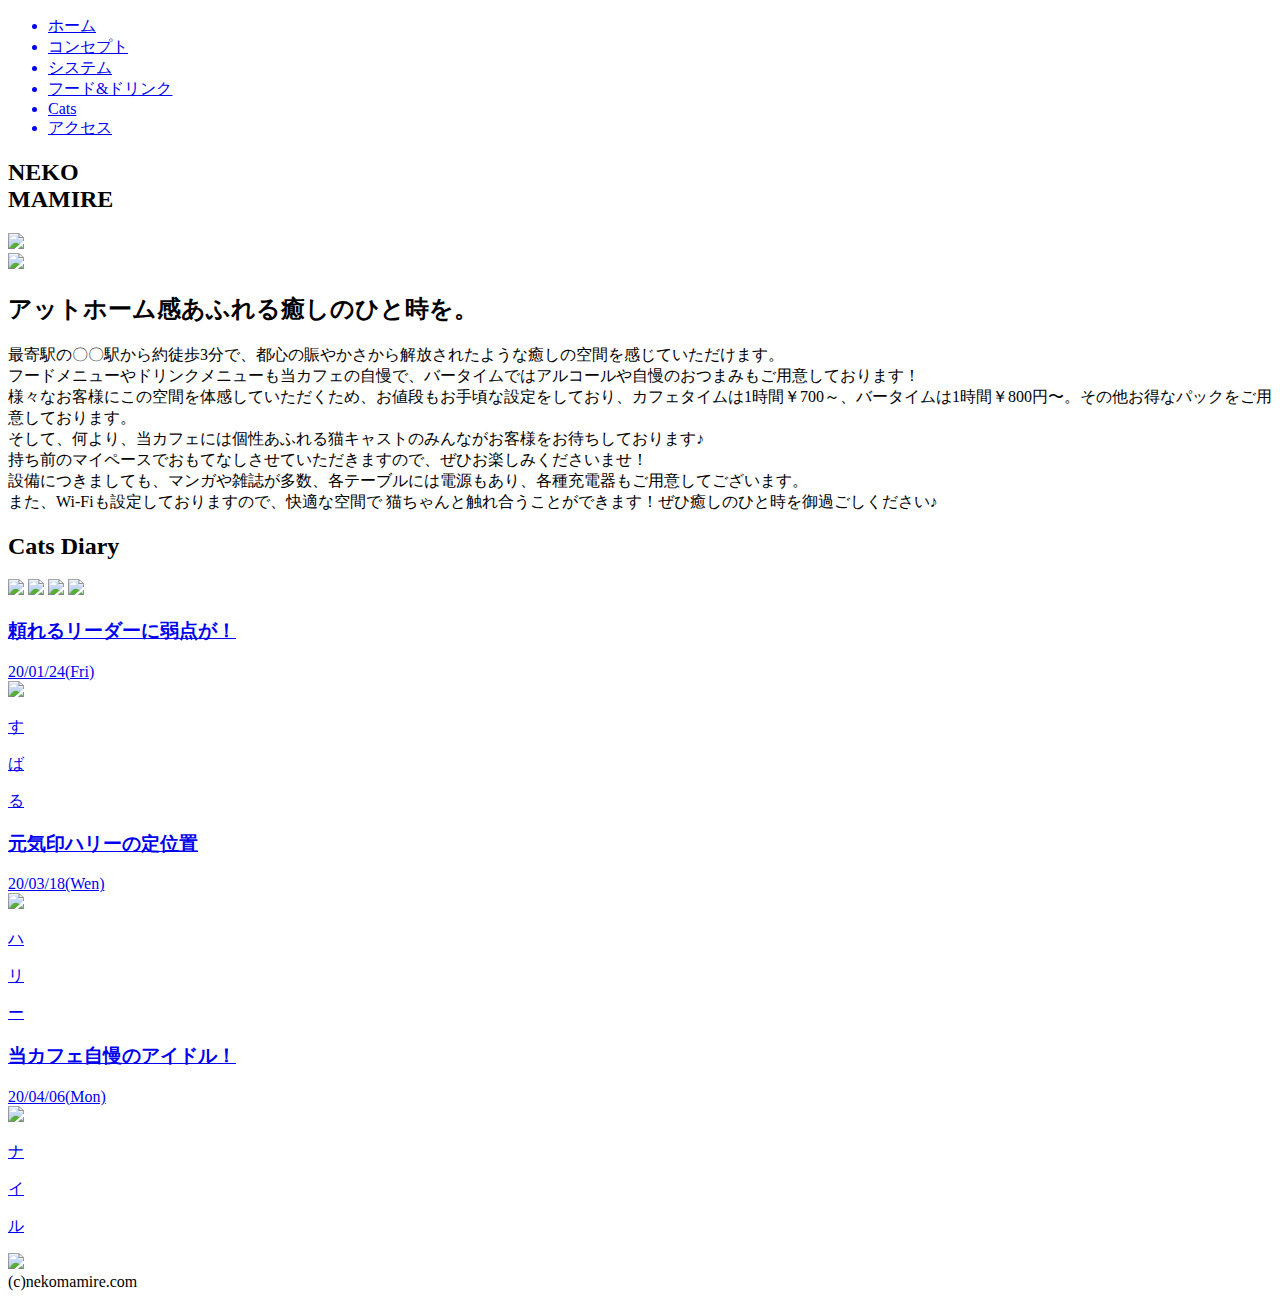
==== index.html @ c44b12db "Create index.html" ====
<!DOCTYPE html>
<html lang="ja">
<head>
  <meta charset="utf-8">
  <link rel="stylesheet" href="styles.css">
  <title>NEKO MAMIRE</title>
  
  <script src="https://ajax.googleapis.com/ajax/libs/jquery/1.12.4/jquery.min.js"></script>
  <script type="text/javascript" src="main.js"></script> 
  
</head>
<body>
  <header>
    <aside class="side_menu">
      <nav class="side_menu_nav">
        <ul>
          <a href="index.html"><li>ホーム</li></a>
          <a href="concept.html"><li>コンセプト</li></a>
          <a href="system.html"><li>システム</li></a>
          <a href="food&drink.html"><li>フード&ドリンク</li></a>
          <a href="cats.html"><li>Cats</li></a>
          <a href="access.html"><li>アクセス</li></a>
        </ul>
      </nav>
    </aside>
  </header>
  
  <main>
    <div class="toppage_img">
      <h2 class="fade-in">NEKO<br>
        MAMIRE</h2>
        <img class="fade-in" src="top_img.jpg">
      </div>
      
      <section>
        <div class="top_concept">
          <img src="top_background.jpeg">
          <div class="top_concept_comment">
            <h2><span class="under">アットホーム感あふれる癒しのひと時を。</span></h2>
            <p>最寄駅の〇〇駅から約徒歩3分で、都心の賑やかさから解放されたような癒しの空間を感じていただけます。<br>フードメニューやドリンクメニューも当カフェの自慢で、<span class="under_t_con">バータイムではアルコールや自慢のおつまみ</span>もご用意しております！<br>様々なお客様にこの空間を体感していただくため、お値段もお手頃な設定をしており、<span class="under_t_con">カフェタイムは1時間￥700～</span>、<span class="under_t_con">バータイムは1時間￥800円〜</span>。その他お得なパックをご用意しております。<br>そして、何より、当カフェには<span class="under_t_con">個性あふれる猫キャスト</span>のみんながお客様をお待ちしております♪<br>持ち前のマイペースでおもてなしさせていただきますので、ぜひお楽しみくださいませ！<br>設備につきましても、<span class="under_t_con">マンガや雑誌</span>が多数、各テーブルには<span class="under_t_con">電源</span>もあり、<span class="under_t_con">各種充電器</span>もご用意してございます。<br>また、<span class="under_t_con">Wi-Fi</span>も設定しておりますので、快適な空間で
            猫ちゃんと触れ合うことができます！ぜひ癒しのひと時を御過ごしください♪</p>
          </div>
        </div>
      </section>
      
      <section>
        <div class="top_news">
          <h2><span class="under">Cats Diary</span></h2>
          <img class="diary_img2" src="top_news_2.png">
          <img class="diary_img3" src="top_news_3.png">
          <img class="diary_ashiato1" src="top_news_asiato.png">
          <img class="diary_ashiato2" src="top_news_asiato.png">

          <a href="headline1.html" target="_blank" class="top_news1">
            <div class="headline">
              <h3>頼れるリーダーに弱点が！</h3>
              <time>20/01/24(Fri)</time>
            </div>
            <img src="top_news_subaru.jpg">
            <div class="name">
              <p>す</p><p>ば</p><p>る</p> 
            </div>
          </a>

          <a href="headline2.html" target=”_blank” class="top_news2">
            <div class="headline">
              <h3>元気印ハリーの定位置</h3>
              <time>20/03/18(Wen)</time>
            </div>
            <img src="top_news_harry.jpeg">
            <div class="name">
              <p>ハ</p><p>リ</p><p>ー</p> 
            </div>
          </a>
          
          <a href="headline3.html" target=”_blank” class="top_news3">
            <div class="headline">
              <h3>当カフェ自慢のアイドル！</h3>
              <time>20/04/06(Mon)</time>
            </div>
            <img src="top_news_nairu.jpeg">
              <div class="name">
                <p>ナ</p><p>イ</p><p>ル</p> 
              </div>
          </a>
        </div>
      </section>
    </main>

      <footer class="top_footer">
        <div class="img">
          <img src="top_footer.jpg">
          <div class="copyright">
            (c)nekomamire.com
          </div>
        </div>
      </footer>

</body>
</html>
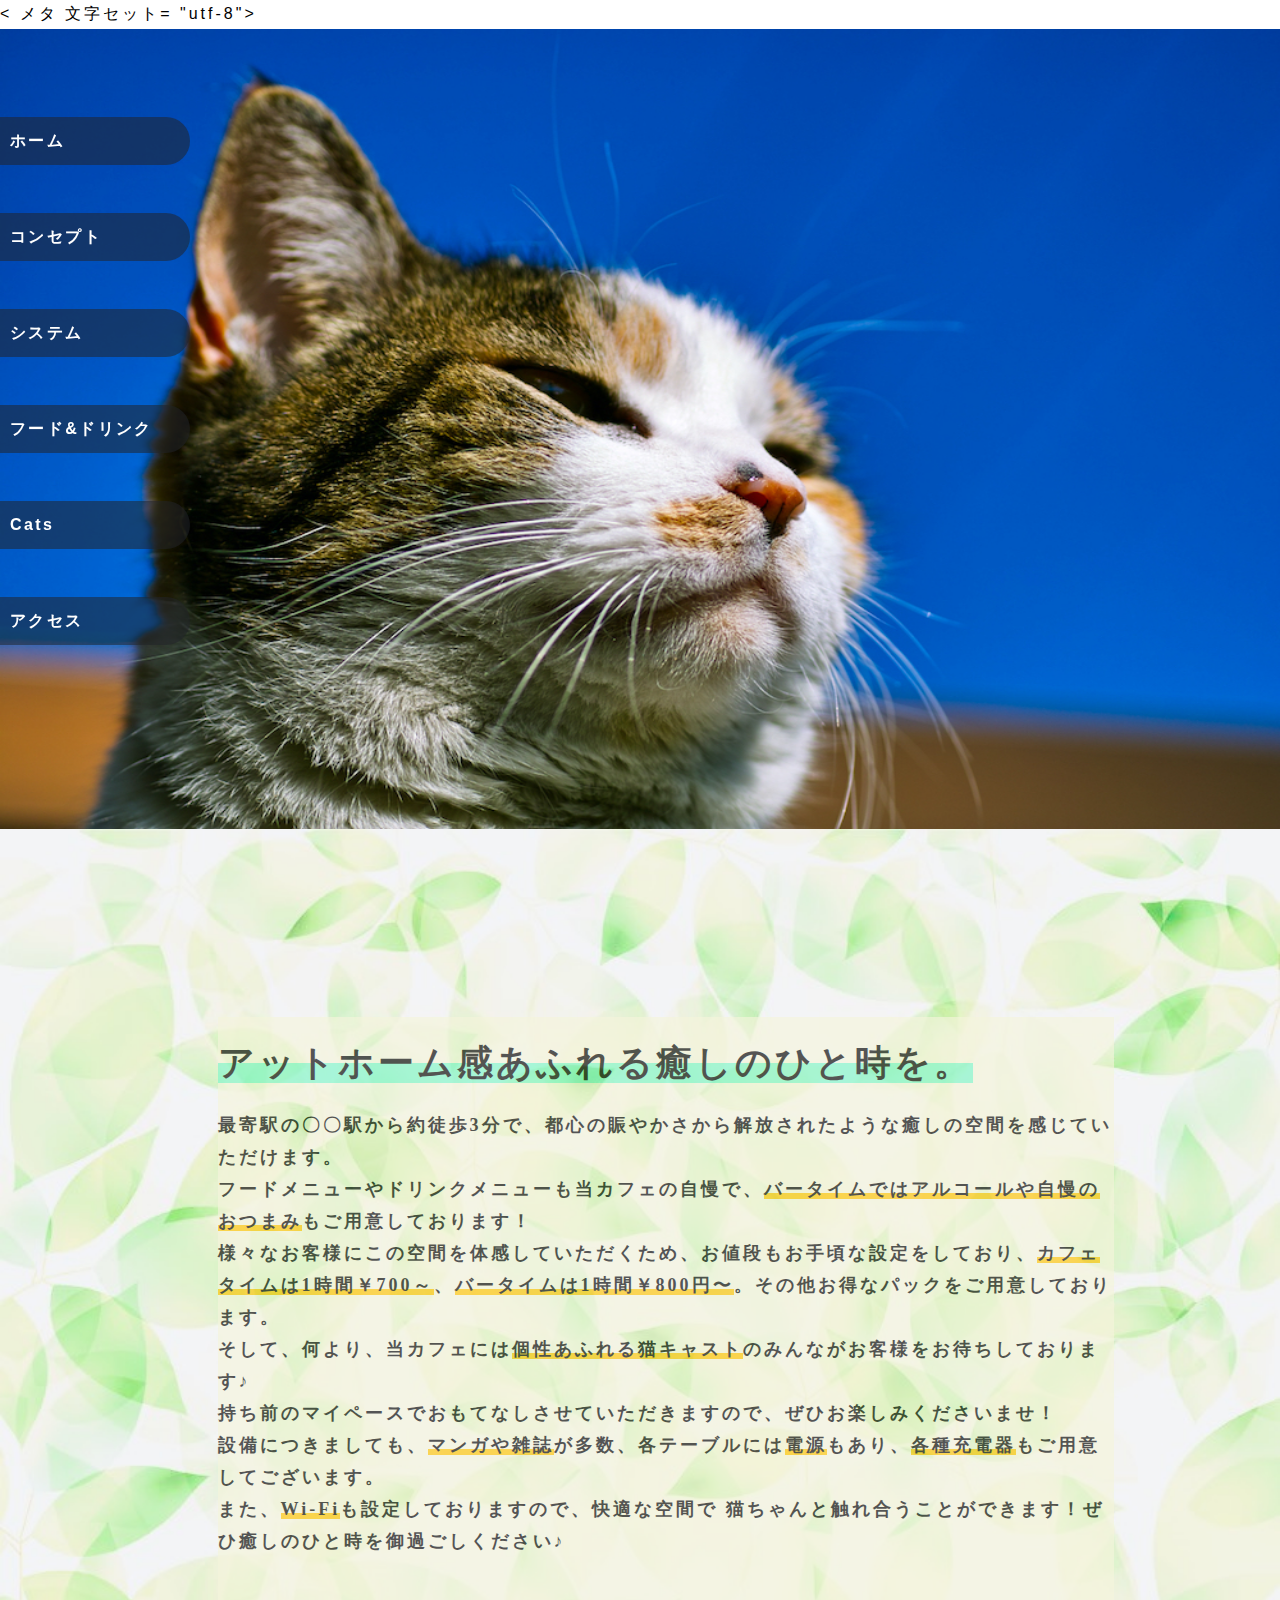
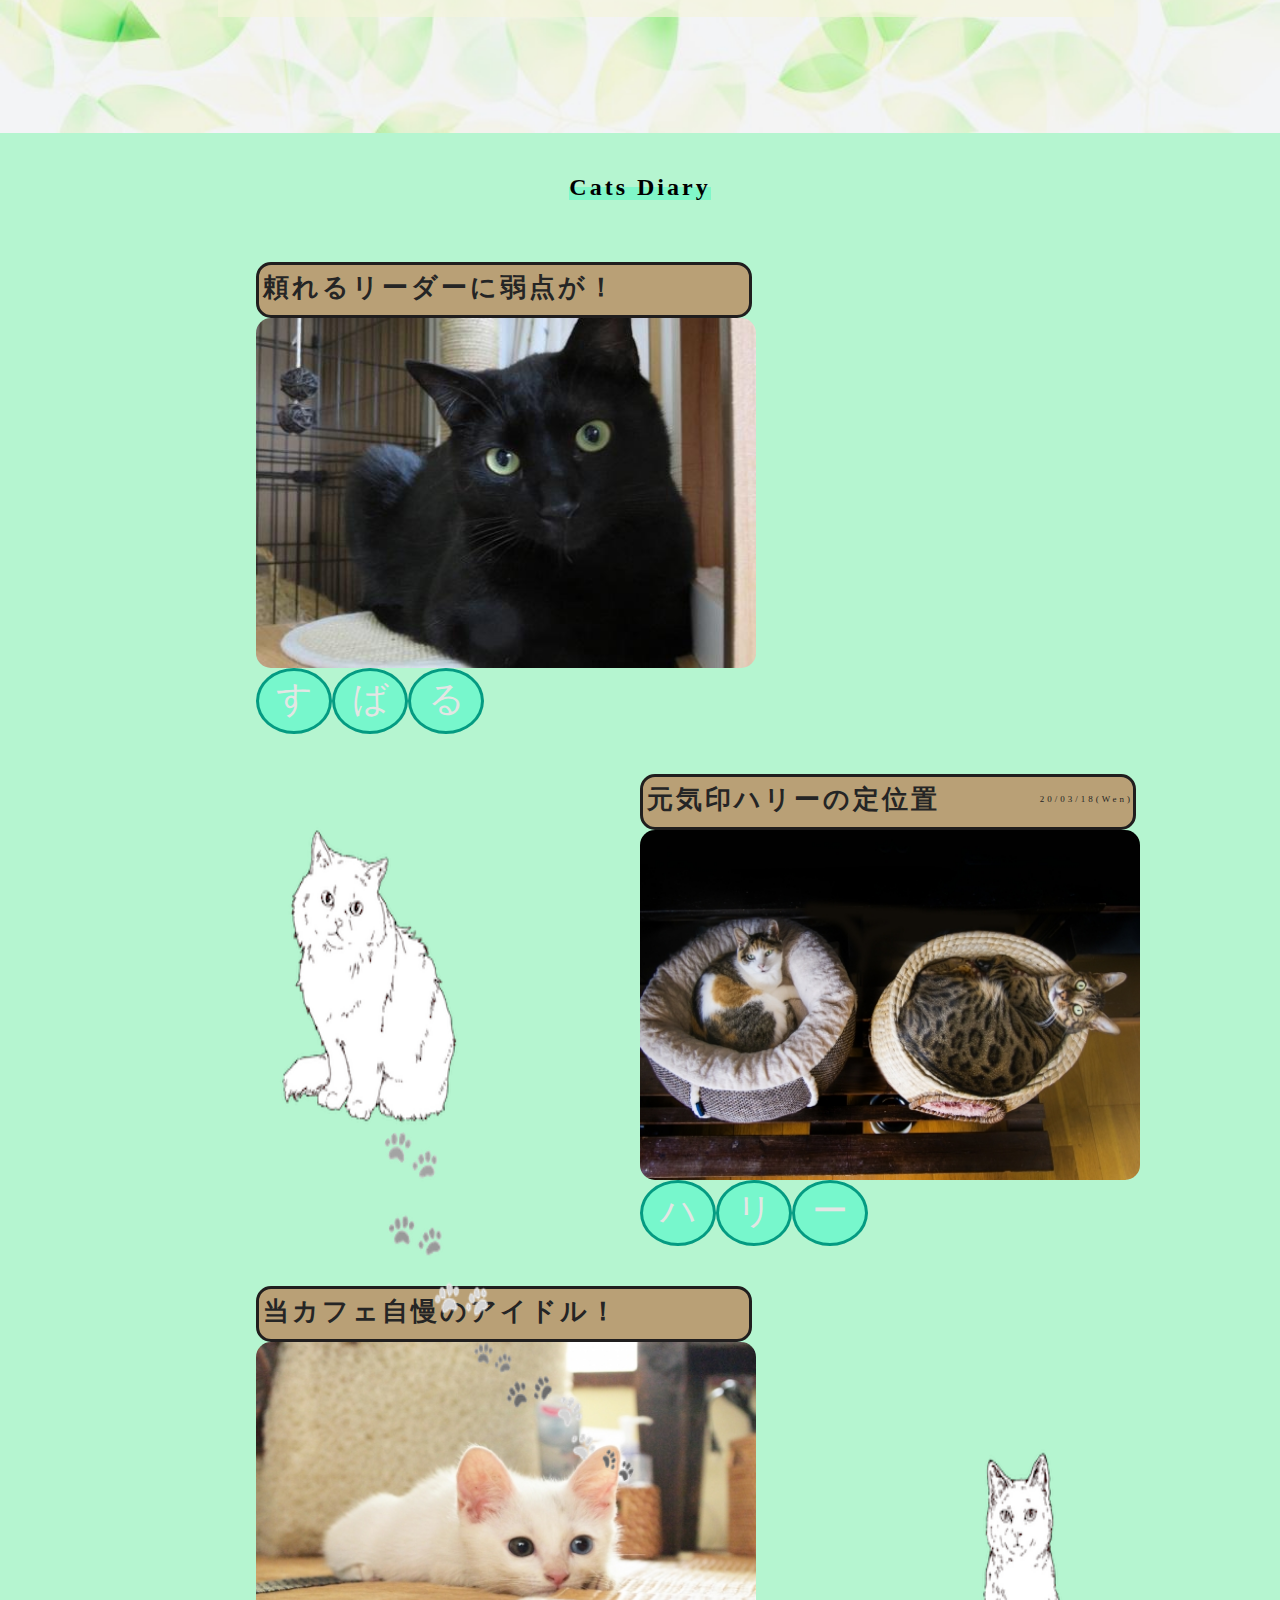
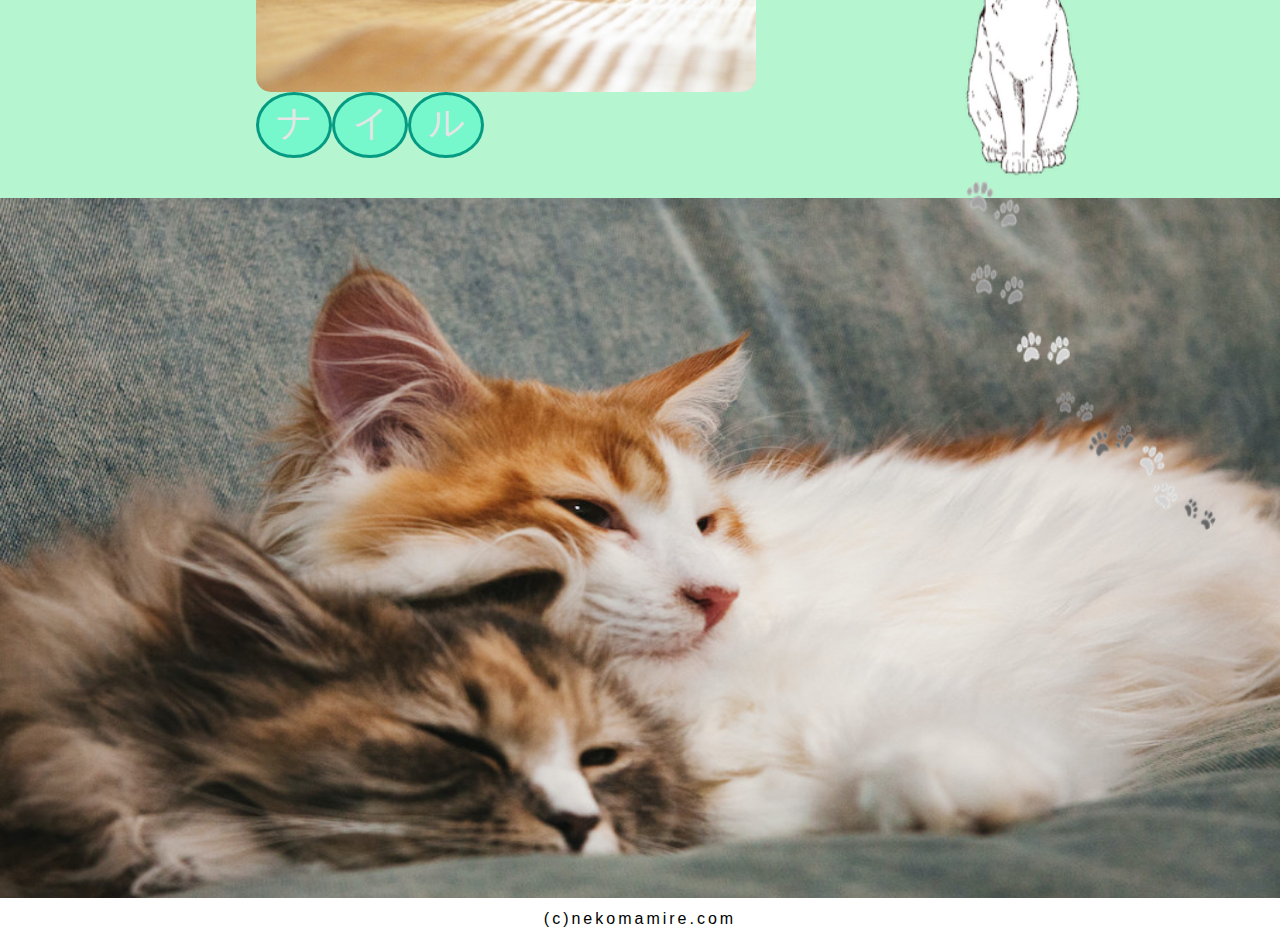
==== commit f97ada17: "Update index.html" ====
--- a/index.html
+++ b/index.html
@@ -1,7 +1,8 @@
 <!DOCTYPE html>
 <html lang="ja">
 <head>
-  <meta charset="utf-8">
+  < メタ  文字セット= "utf-8">
+  <meta name = "viewport" content = "width = device-width、initial-scale = 1">
   <link rel="stylesheet" href="styles.css">
   <title>NEKO MAMIRE</title>
   
--- a/styles.css
+++ b/styles.css
@@ -0,0 +1,1032 @@
+body{
+  margin: 0;
+  padding: 0;
+  font-family: "ヒラギノ角ゴ Pro W3", Hiragino Kaku Gothic Pro, "メイリオ", Meiryo, Arial, Helvetica, sans-serif;
+  min-width: 1120px;
+  line-height: 1.8em;
+  letter-spacing: 3px;
+}
+
+/* TOPページサイドメニューバー */
+
+.side_menu{
+  height: 800px;
+  position: fixed;
+  display: flex;
+  z-index: 9999;
+}
+
+.side_menu_nav a{
+  width: 100%;
+  text-decoration: none;
+  color: #fff;
+  font-weight: bold;
+  letter-spacing: 2.4px;
+  margin: 0 10px;
+  transition: 0.5s;
+
+}
+
+.side_menu nav ul{
+  width: 100%;
+  height: 100%;
+  list-style: none;
+  margin: 0;
+  padding: 0;
+  line-height: 3em;
+
+}
+
+.side_menu nav li{
+  width: 180px;
+  padding-left: 10px;
+  border-top-right-radius : 26px;
+  border-bottom-right-radius : 26px;
+  background: rgba(34, 35, 41, 0.541);
+
+}
+
+.side_menu h1,p{
+  margin: 0;
+
+}
+
+.side_menu > .side_menu_nav{
+  max-width: 180px;
+  height: 100%;
+  padding: 40px 10px 10px 0;
+  
+}
+
+.side_menu .side_menu_front{
+  width: 60px;
+  height: 100%;
+  padding: 10px;
+  text-align: center;
+  position: relative;
+
+}
+
+.side_menu_front .side_menu_icon,
+.side_menu_nav .side_menu_icon{
+  width: 30px;
+  height: 30px;
+  border-radius: 50%;
+  font-weight: bold;
+  color: crimson;
+  background-color: antiquewhite;
+  border: solid 2px crimson;
+  line-height: 1.8em;
+  text-align: center;
+}
+
+.side_menu_front .side_menu_icon{
+  position: absolute;
+  top: 8%;
+  left: 30%
+} 
+
+.side_menu nav a :hover{
+  color: rgb(2, 2, 2);
+  font-size: 18px;
+  background: rgba(248, 248, 250, 0.541);
+}
+
+/* TOPページヘッダー */
+
+.toppage_img{
+  width: 100%;
+  height: 800px;
+  float: right;
+  position: relative;
+}
+
+.fade-in{
+  animation-name: fade-in;
+  animation-duration: 3s;
+  animation-timing-function: ease;
+  animation-delay: 1s;
+  animation-iteration-count: 1;
+  animation-direction: normal;
+  animation-fill-mode: forwards;
+}
+
+.toppage_img h2{
+position: absolute;
+top: 23%;
+right: 12%;
+font-size: 64px;
+line-height: 1.5em;
+color: rgb(239, 243, 247);
+z-index: 9999;
+opacity: 0;
+animation-delay: 3s;
+}
+
+@keyframes fade-in{
+  0% {
+  opacity: 0;
+  transform: translate3d(0, 20px, 0);
+  }
+  100% {
+  opacity: 1;
+  transform: translate3d(0, 0, 0);
+  }
+}
+
+.toppage_img img{
+  width: 100%;
+  height: 100%;
+  vertical-align: text-bottom;
+}
+
+/* TOPページCONCEPT */
+
+.top_concept{
+  width: 100%;
+  position: relative;
+  line-height: 2em;
+}
+
+.top_concept img{
+  width: 100%;
+  vertical-align: middle;
+
+}
+
+.top_concept .top_concept_comment{
+  width: 70%;
+  height: 600px;
+  background-color: beige;
+  opacity: 0.65;
+  position: absolute;
+  top: 58%;
+  left: 17%;
+}
+
+.top_concept h2,
+.top_concept p{
+  opacity: 1;
+  font-weight: bold;
+  font-family: "メイリオ";
+  font-size: 18px;
+}
+
+.top_concept h2{
+font-size: 36px;
+}
+
+/* topページNEWS */
+
+.top_news{
+  width: 100%;
+  display: table;
+  font-family: 'ヒラギノ角ゴ ProN W6';
+  font-weight: normal;
+  position: relative;
+  background-color: rgb(181, 245, 208);
+}
+
+.top_news h2{
+  font-family: "ヒラギノ角ゴ Pro W3";
+  text-align: center;
+  margin-top: 0;
+  margin-bottom: 60px;
+  padding-top: 40px;
+}
+
+.top_news > .diary_img1,
+.top_news > .diary_img2,
+.top_news > .diary_img3,
+.top_news > .diary_ashiato1,
+.top_news > .diary_ashiato2{
+  width: 150px;
+  position: absolute;
+  top: -7%;
+  right: 34%;
+}
+
+.top_news > .diary_img2{
+  width: 250px;
+  top: 40%;
+  left: 20%;
+}
+
+.top_news > .diary_img3{
+  width: 250px;
+  top: 78%;
+  right: 10%;
+}
+
+.top_news > .diary_ashiato1{
+  width: 250px;
+  top: 60%;
+  left: 30%;
+}
+
+.top_news > .diary_ashiato2{
+  width: 250px;
+  top: 99%;
+  right: 5%;
+}
+
+.under{
+  background: linear-gradient(transparent 50%, #80f7c9 50%);
+}
+
+.under_t_con{
+  background:linear-gradient(transparent 70%, rgb(255, 196, 0) 0%);
+}
+
+.top_news img{
+  display: inline-block;
+  vertical-align: middle;
+  width: 500px;
+  height: 350px;
+  border-radius: 15px;
+  z-index: 9999;
+}
+
+.top_news .top_news1,
+.top_news .top_news2,
+.top_news .top_news3 {
+  display: inline-block;
+  float: left;
+  margin-right: 600px;
+  margin-left: 20%;
+  margin-bottom: 40px;
+}
+
+.top_news .top_news2{
+  margin-left: 50%;
+}
+
+.top_news .headline{
+  display: inline-block;
+  vertical-align: bottom;
+  width: 490px;
+  height: 50px;
+  background-color:rgb(185, 160, 118);
+  border-radius: 15px;
+  border: solid 3px rgb(32, 30, 30);
+}
+
+.top_news h3{
+  margin: 0;
+  margin-left: 4px;
+  line-height: 1.8em;
+  float: left;
+  font-size: 26px;
+  font-family: "ヒラギノ角ゴ Pro W3";
+  z-index: 2;
+}
+
+.top_news time{
+  width: 140px;
+  height: 100%;
+  font-size: 9px;
+  font-weight: normal;
+  float: right;
+  text-align: end;
+  line-height: 5em;
+  z-index: 2;
+}
+
+.top_news p{
+  display: inline-block;
+  width: 70px;
+  height: 60px;
+  border-radius: 50%;
+  border: solid 3px rgb(4, 155, 130);
+  background-color: rgb(119, 247, 204);
+  color: rgb(227, 230, 228);
+  text-align: center;
+  line-height: 1.6em;
+  font-size: 36px;
+  letter-spacing: normal;
+  z-index: 2;
+}
+
+.top_news a{
+  cursor: pointer;
+  text-decoration:none;
+  color: #252525;
+}
+
+/* fotter */
+
+footer{
+  width: 100%;
+  float: right;
+
+}
+
+.top_footer img{
+  width: 100%;
+  height: 700px;
+  vertical-align: text-bottom;
+}
+
+footer .copyright{
+  height: 30px;
+  text-align: center;
+
+}
+
+.sub_left_footer .copyright{
+  background-color: #fff;
+}
+
+
+/* ヘッドライン */
+
+.headline_1,
+.headline_2,
+.headline_3{
+  width: 950px;
+  margin: 0 auto;  
+}
+
+.headline_1 h2,
+.headline_2 h2,
+.headline_3 h2{
+  margin-bottom: 50px;
+  text-align: center;
+}
+
+.headline_1 > .top_news1,
+.headline_2 > .top_news2,
+.headline_3 > .top_news3{
+  width: 60%;
+  margin: 0 auto;
+  font-family: 'ヒラギノ角ゴ ProN W6';
+}
+
+.headline_1 > .top_news1 h3,
+.headline_2 > .top_news2 h3,
+.headline_3 > .top_news3 h3{
+  font-size: 34px;
+  text-align: left;
+}
+
+.headline_1 > .top_news1 time,
+.headline_2 > .top_news2 time,
+.headline_3 > .top_news3 time{
+  margin-right: 30px;
+  font-size: 14px;
+  font-weight: bold;
+  float: left;
+  line-height: 3.5em;
+}
+
+.headline_1 > .top_news1 > .name,
+.headline_1 > .top_news1 > .headline,
+.headline_2 > .top_news2 > .name,
+.headline_2 > .top_news2 > .headline,
+.headline_3 > .top_news3 > .name,
+.headline_3 > .top_news3 > .headline{
+  width: 100%;
+}
+
+.headline_1 > .top_news1 p,
+.headline_2 > .top_news2 p,
+.headline_3 > .top_news3 p{
+  display: inline-block;
+  width: 50px;
+  height: 40px;
+  border-radius: 50%;
+  border: solid 3px rgb(4, 155, 130);
+  background-color: rgb(119, 247, 204);
+  color: rgb(227, 230, 228);
+  text-align: center;
+  line-height: 1.4em;
+  font-size: 28px;
+  letter-spacing: normal;
+}
+
+.headline_1 > .diary_1,
+.headline_2 > .diary_2,
+.headline_3 > .diary_3{
+  margin: 50px 0;
+  width: 100%;
+  text-align: center;
+}
+
+.headline_1 > .diary_1 img,
+.headline_2 > .diary_2 img,
+.headline_3 > .diary_3 img{
+  width: 60%;
+}
+
+.diary_1 p,
+.diary_2 p,
+.diary_3 p{
+  line-height: 5em;
+}
+
+/* コンセプト */
+
+.concept_img,
+.food_drink_img,
+.access_img{
+  float: right;
+
+}
+
+.concept_img img,
+.food_drink_img img,
+.access_img img{
+  width: 100%;
+  height: 500px;
+  border-radius: 0% 0% 0% 100%;
+  vertical-align: text-bottom;
+
+}
+
+.concept{
+  width: 100%;
+  margin-left: 30px;
+  float: right;
+  position: relative;
+  background: url(back-ground_sub.JPG) center center / cover repeat;
+
+}
+
+.concept h2,
+.concept h3,
+.concept p{
+  margin: 0;
+}
+
+.concept_sc1,
+.concept_sc2,
+.concept_sc3{
+  margin-bottom: 70px;
+}
+
+.concept_sc2,
+.concept_sc3{
+  margin-bottom: 40px;
+}
+
+.concept_sc1{
+  width: 100%;
+  height: 500px;
+  position: relative;
+}
+
+.concept_sc1 .con_sc1_com{
+  position: absolute;
+  top: 80%;
+  margin-top: 20px;
+  margin-left: 200px;
+}
+
+.concept_sc2 img,
+.concept_sc3 img{
+  vertical-align: text-bottom;
+  border-radius: 50%;
+}
+
+.concept_sc2{
+  width: 100%;
+  height: 1600px;
+  position: relative;
+  z-index: 1;
+}
+
+.concept_sc2 h2{
+  position: absolute;
+  top: 1%;
+  left: 17%;
+  text-align: center;
+  font-size: 42px;
+  z-index: 2;
+}
+
+.concept_sc3 > h2{
+  text-align: center;
+  font-size: 34px;
+}
+
+.under_con{
+  background: linear-gradient(transparent 50%, #a3f556c4 50%);
+}
+
+.concept_sc2_1_back,
+.concept_sc2_2_back{
+  width: 750px;
+  height: 750px;
+  border-radius: 50%;
+  background-color: rgba(211, 203, 200, 0.5);
+  position: absolute;
+}
+
+.concept_sc2_1_back{
+  top: 5%;
+  left: 25%;
+  margin-bottom: 50px;
+}
+
+.concept_sc2_2_back{
+  top: 55%;
+  right: 10%;
+}
+
+.concept_sc2 .con_sc2_1,
+.concept_sc2 .con_sc2_2{
+  width: 750px;
+  height: 750px;
+  float: right;
+  border: dashed 4px #f7b1e6;
+  border-radius: 50%;
+  background-color: rgba(139, 241, 248, 0.781);
+  position: relative;
+}
+
+.concept_sc2 .con_sc2_2{
+  margin-top: 70px;
+  background-color: rgba(127, 255, 212, 0.719);
+  float: left;
+  margin-left: 180px;
+}
+
+.con_sc2_1 .con_sc2_p1,
+.con_sc2_1 .con_sc2_p2,
+.con_sc2_2 .con_sc2_p3,
+.con_sc2_2 .con_sc2_p4{
+  display: flex;
+}
+
+.con_sc2_1 .con_sc2_p1,
+.con_sc2_2 .con_sc2_p3{
+  position: absolute;
+  top: 20%;
+  left: 10%;
+}
+
+.con_sc2_1 .con_sc2_p2,
+.con_sc2_2 .con_sc2_p4{
+  position: absolute;
+  top: 52%;
+  left: 8%;
+}
+
+.con_sc2_p1 .con_sc2_com,
+.con_sc2_p2 .con_sc2_com,
+.con_sc2_p3 .con_sc2_com,
+.con_sc2_p4 .con_sc2_com{
+  width: 320px;
+}
+
+.concept_sc3{
+  padding-top: 20px;
+  width: 100%;
+}
+
+.concept_sc3 .con_sc3_ms{
+  margin-top: 40px;
+  display: flex;
+}
+
+.con_sc3_ms .con_sc3_ms_com{
+  margin-right: 30px;
+  padding-left: 200px;
+}
+
+.con_sc3_ms .con_sc3_ms_com > p{
+  margin-top: 20px;
+}
+
+.con_sc2_p2 > .con_sc2_com,
+.con_sc2_p4 > .con_sc2_com{
+  margin-left: 20px;
+}
+
+.con_sc3_ms .con_sc3_ms_img > img{
+  border-radius: 16px;
+}
+
+.sub_left_footer img{
+  width: 100%;
+  height: 500px;
+  vertical-align: middle;
+  border-radius: 0% 100% 0% 0%;
+}
+
+/* システム */
+
+.system_img,
+.cats_img{
+  float: left;
+
+}
+
+.system_img img,
+.cats_img img{
+  width: 100%;
+  height: 500px;
+  border-radius: 0% 0% 100% 0%;
+  vertical-align: text-bottom;
+
+}
+
+.sub_right_footer img{
+  width: 100%;
+  height: 500px;
+  vertical-align: text-bottom;
+  border-radius: 100% 0% 0% 0%;
+}
+
+.system{
+  width: 100%;
+  float: right;
+  text-align: center;
+}
+
+.system h2,
+.system th, .system td{
+  margin: 0;
+  padding: 0;
+}
+
+.system h2{
+  margin-top: 10px;
+  margin-bottom: 20px;
+}
+
+.system p,
+.system li{
+  margin: 10px 0;
+  text-align: left;
+}
+
+.system_cafe,
+.system_bar,
+.system_facility,
+.system_request{
+  margin-bottom: 60px;
+}
+
+.system_cafe{
+  margin-top: 60px;
+}
+
+.system_request{
+margin-left: 180px;
+margin-right: 10%;
+}
+
+.system_cafe,
+.system_bar,
+.system_facility{
+  border: 8px solid rgb(224, 197, 120);
+  border-radius: 10px;
+  margin-left: 200px;
+  margin-right: 10%;
+}
+
+.system_bar{
+  border: 8px solid rgb(91, 87, 95);
+}
+
+.system_facility{
+  border: 8px solid rgb(241, 186, 234);
+}
+
+.system_cafe .cafe_tbl,
+.system_bar .bar_tbl,
+.system_facility .facility_tbl{
+  margin-bottom: 20px;
+  border-spacing: 0;
+  width: 100%;
+  height: 200px;  
+}
+
+.cafe_tbl th,
+.bar_tbl th,
+.facility_tbl th{
+  width: 25%;
+  background-color: rgb(245, 226, 190);
+
+}
+
+.bar_tbl th{
+  background-color: rgb(210, 202, 245);
+
+}
+
+.facility_tbl th{
+  background-color: rgb(226, 183, 204);
+
+}
+
+.cafe_tbl td,
+.bar_tbl td,
+.facility_tbl td{
+  width: 20%;
+  background-color: rgb(243, 232, 225);
+}
+
+.cafe_tbl .cafe_tbl_upper th,
+.cafe_tbl .cafe_tbl_upper td,
+.bar_tbl .bar_tbl_upper th,
+.bar_tbl .bar_tbl_upper td,
+.facility_tbl .faci_tbl_upper th,
+.facility_tbl .faci_tbl_upper td{
+  border-top: 2px solid palevioletred;
+}
+
+.cafe_tbl .cafe_tbl_lower th,
+.cafe_tbl .cafe_tbl_lower td,
+.bar_tbl .bar_tbl_lower th,
+.bar_tbl .bar_tbl_lower td,
+.facility_tbl .faci_tbl_lower th,
+.facility_tbl .faci_tbl_lower td{
+  border-top: 1px solid palevioletred;
+  border-bottom: 2px solid palevioletred;
+}
+
+/* フード&ドリンク */
+
+.food_drink,
+.access{
+  width: 100%;
+  float: right;
+  line-height: 1.8em;
+}
+
+.food_drink{
+  background: url(back-ground_sub.JPG) center center / cover repeat;
+}
+
+.food_drink h2,
+.food_drink dl,
+.food_drink dt,
+.food_drink dd{
+  margin: 0;
+}
+
+.food_drink > p{
+  text-align: center;
+}
+
+.under_fd{
+  background: linear-gradient(transparent 50%, #3dfaeaf6 50%);
+}
+
+.food_drink .menu{
+  width: 50%;
+  padding: 10px 0 10px 30px;
+  border: 4px solid palevioletred;
+  border-radius: 30px;
+  box-shadow: 3px 3px 3px rgba(0,0,0,0.3);
+
+}
+
+.food_drink .menu img{
+  vertical-align: text-top;
+}
+
+.food_drink .menu h2,
+.food_drink .menu dl{
+  margin-bottom: 30px;
+}
+
+.food_drink .menu dt,
+.access .info .shop_info dt{
+  float: left;
+  text-align: left;
+}
+
+.food_drink .menu dd{
+  margin-left: 80%;
+
+}
+
+.rice_noodles, .nanashi,
+.salad_Appetizers, .softdrink,
+.alcohol{
+  width: 950px;
+  height: 600px;
+  margin-bottom: 40px;
+  margin-left: 210px;
+  display: flex;
+  /* position: absolute; */
+}
+
+.rice_noodles{
+  margin-top: 60px;
+}
+
+.salad_Appetizers{
+  margin-left: 20%;
+}
+
+.salad_Appetizers > .menu{
+  float: right;
+}
+
+.salad_Appetizers_img{
+  display: flex;
+}
+
+.salad_Appetizers_img > .img1{
+  margin-right: 30px;
+}
+
+.food_drink .img_1,
+.food_drink .img_3{
+  width: 300px;
+  height: 350px;
+  margin-right: 15%;
+  float: right;
+}
+
+.food_drink .img_2{
+  width: 300px;
+  height: 300px;
+  margin-left: 15%;
+  float: left;
+}
+
+.fadein {
+  opacity : 0;
+  transform : translate(0, 100px);
+  transition : all 1s;
+}
+ 
+.fadein.active{
+  opacity : 1;
+  transform : translate(0, 0);
+}
+
+
+.food_drink .circle,
+.food_drink .circle_ver2,
+.food_drink .circle_ver3{
+  width: 50%;
+
+}
+
+.food_drink .circle1,
+.food_drink .circle2,
+.food_drink .circle3{
+  width: 20%;
+  height: 20%;
+  border-radius: 50%;
+  border: 4px solid palevioletred;
+  margin-top: 60%;
+  box-shadow: 3px 3px 3px rgba(0,0,0,0.3);
+}
+
+.food_drink .circle2{
+width: 10%;
+height: 10%;
+margin-top: 5%;
+margin-left: 20%;
+}
+
+.food_drink .circle3{
+  width: 5%;
+  height: 5%;
+  margin-top: 10%;
+  margin-left: 35%;
+}
+
+.circle_ver2 .circle1,
+.circle_ver2 .circle2,
+.circle_ver2 .circle3{
+  margin-top: 60%;
+}
+
+.circle_ver2 .circle2{
+margin-top: -50%;
+}
+
+.circle_ver2 .circle3{
+  margin-top: -35%;
+}
+
+.circle_ver3 .circle1{
+  margin-left: 79%;
+  margin-top: 60%;
+}
+
+.circle_ver3 .circle2{
+ margin-left: 70%;
+ margin-top: -50%;
+}
+
+.circle_ver3 .circle3{
+  margin-left: 60%;
+  margin-top: -30%;
+}
+
+/* CATS */
+
+.cats{
+  width: 1000px;
+  text-align: right;
+}
+
+.cats > p{
+  margin-bottom: 30px;
+}
+
+.cats ul{
+  display: inline-block;
+  width: 100%;
+  height: 100%;
+  margin-left: 25%;
+  list-style: none;
+  padding: 0;
+}
+
+.cats li{
+  float: left;
+  display: inline;
+
+}
+
+.cats img{
+  width: 280px;
+  height: 280px;
+  vertical-align: text-top
+}
+
+.cats > ul > li:not(.img_last){
+  margin-right: 40px;
+}
+
+.cats .btn{
+  width: 200px;
+  height: 130px;
+  margin: 0 34px 40px 34px;
+  border: solid 3px rgb(217, 247, 118);
+  border-radius: 8px;
+  text-align: center;
+  line-height: 1.5em;
+  background: -webkit-repeating-linear-gradient(-45deg, #f0f8ff, #f0f8ff 3px,#01eda6 3px, #01eda6 4px);
+  background: repeating-linear-gradient(-45deg, #f0f8ff, #f0f8ff 3px,#01eda6 3px, #01eda6 4px);
+  color:rgb(252, 164, 1);
+  font-size: 24px;
+  font-family: 'ヒラギノ角ゴ ProN W6';
+
+}
+
+.cats .btn p{
+  margin-top: 5px;
+  font-size: 12px;
+  color: rgb(2, 2, 2);
+  font-weight: bold;
+  line-height: 1.5em;
+}
+
+.cats_name{
+  background:linear-gradient(transparent 70%, rgb(166, 255, 0) 0%);
+}
+
+/* アクセス */
+
+.access{
+  line-height: 2.4em;
+  width: 80%;
+  margin-right: 50px;
+
+}
+
+.access .info{
+  margin: 40px;
+  display: flex;
+
+}
+
+.info .shop_info{
+  width: 60%;
+}
+
+.shop_info dl{
+  margin: 0;
+}
+
+.shop_info dt{
+  color: brown;
+}
+
+.shop_info dd{
+  width: 400px;
+  margin-left: 20%;
+  margin-right: 0px;
+  padding-bottom: 10px;
+}
+
+.info .shop_map_ill{
+  width: 40%;
+}
+
+.info .shop_map_ill img{
+  width: 100%;
+  height: 400px;
+  vertical-align: text-bottom;
+}
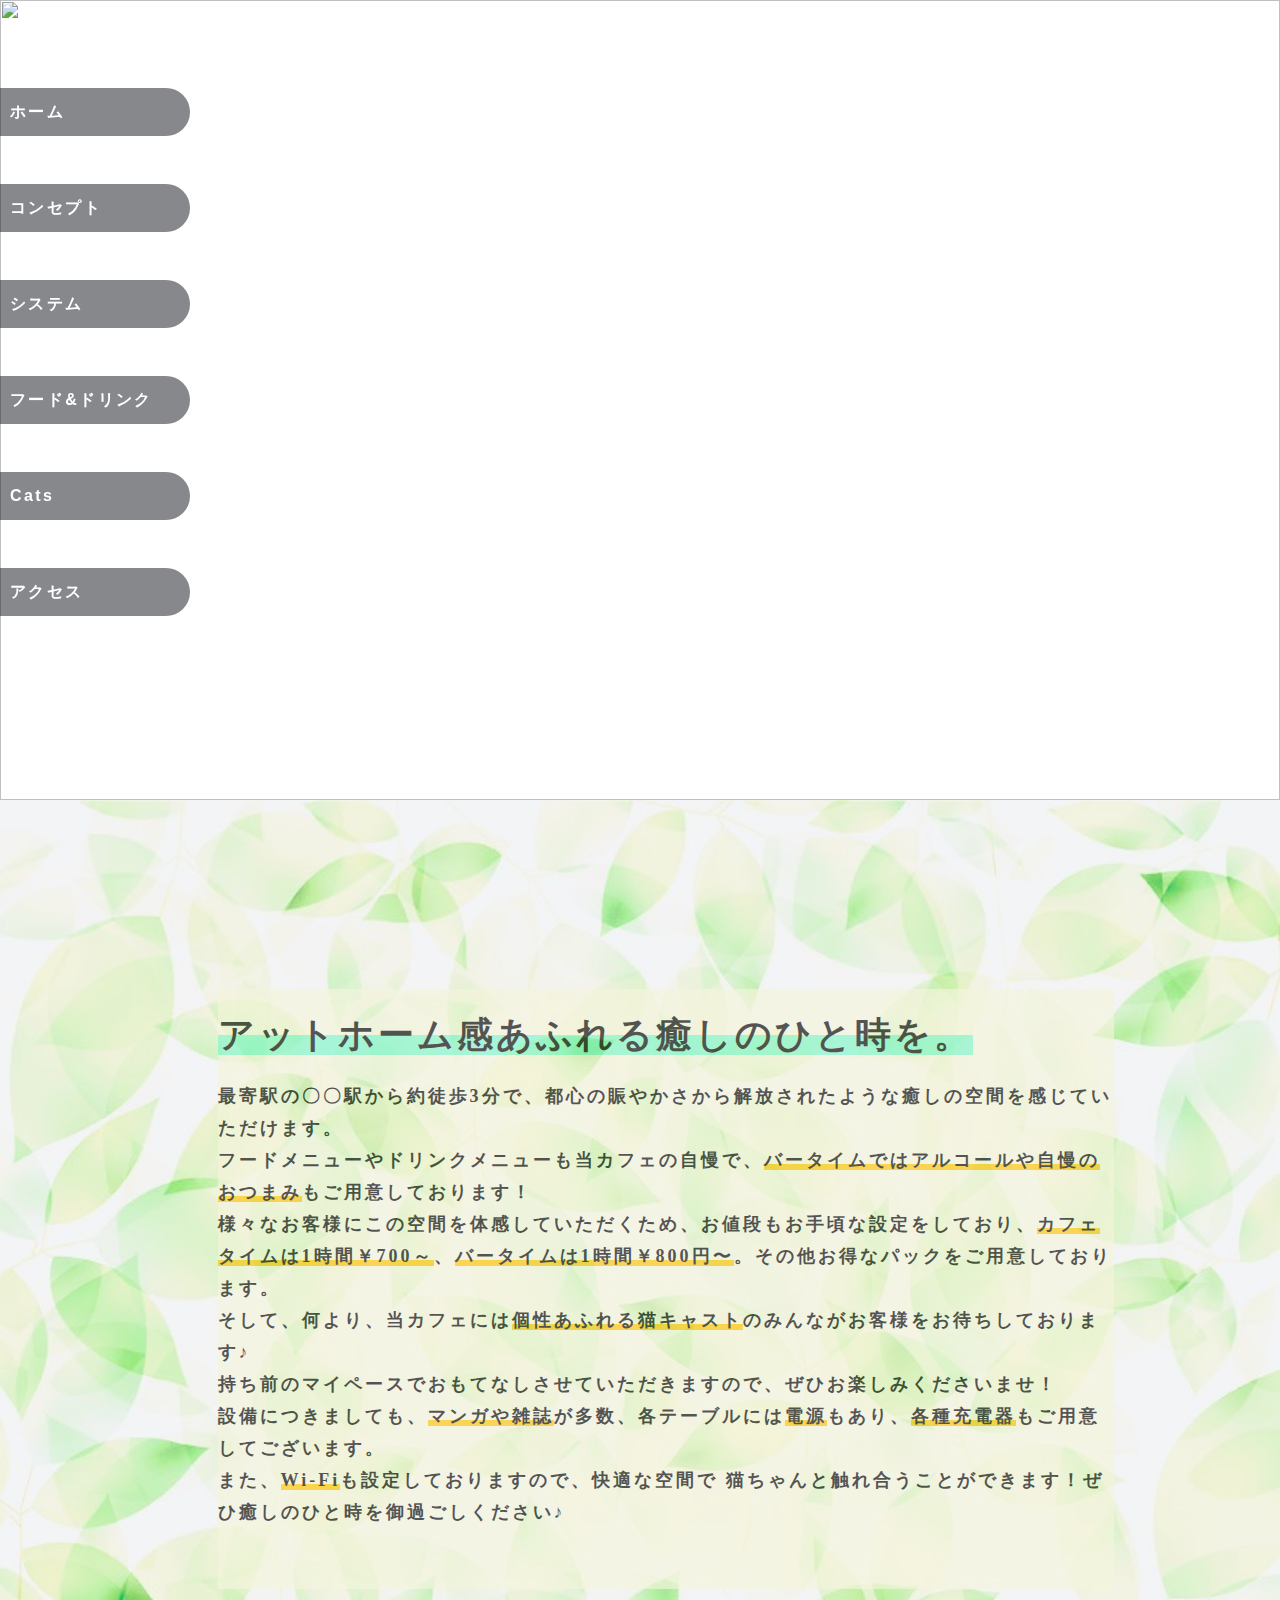
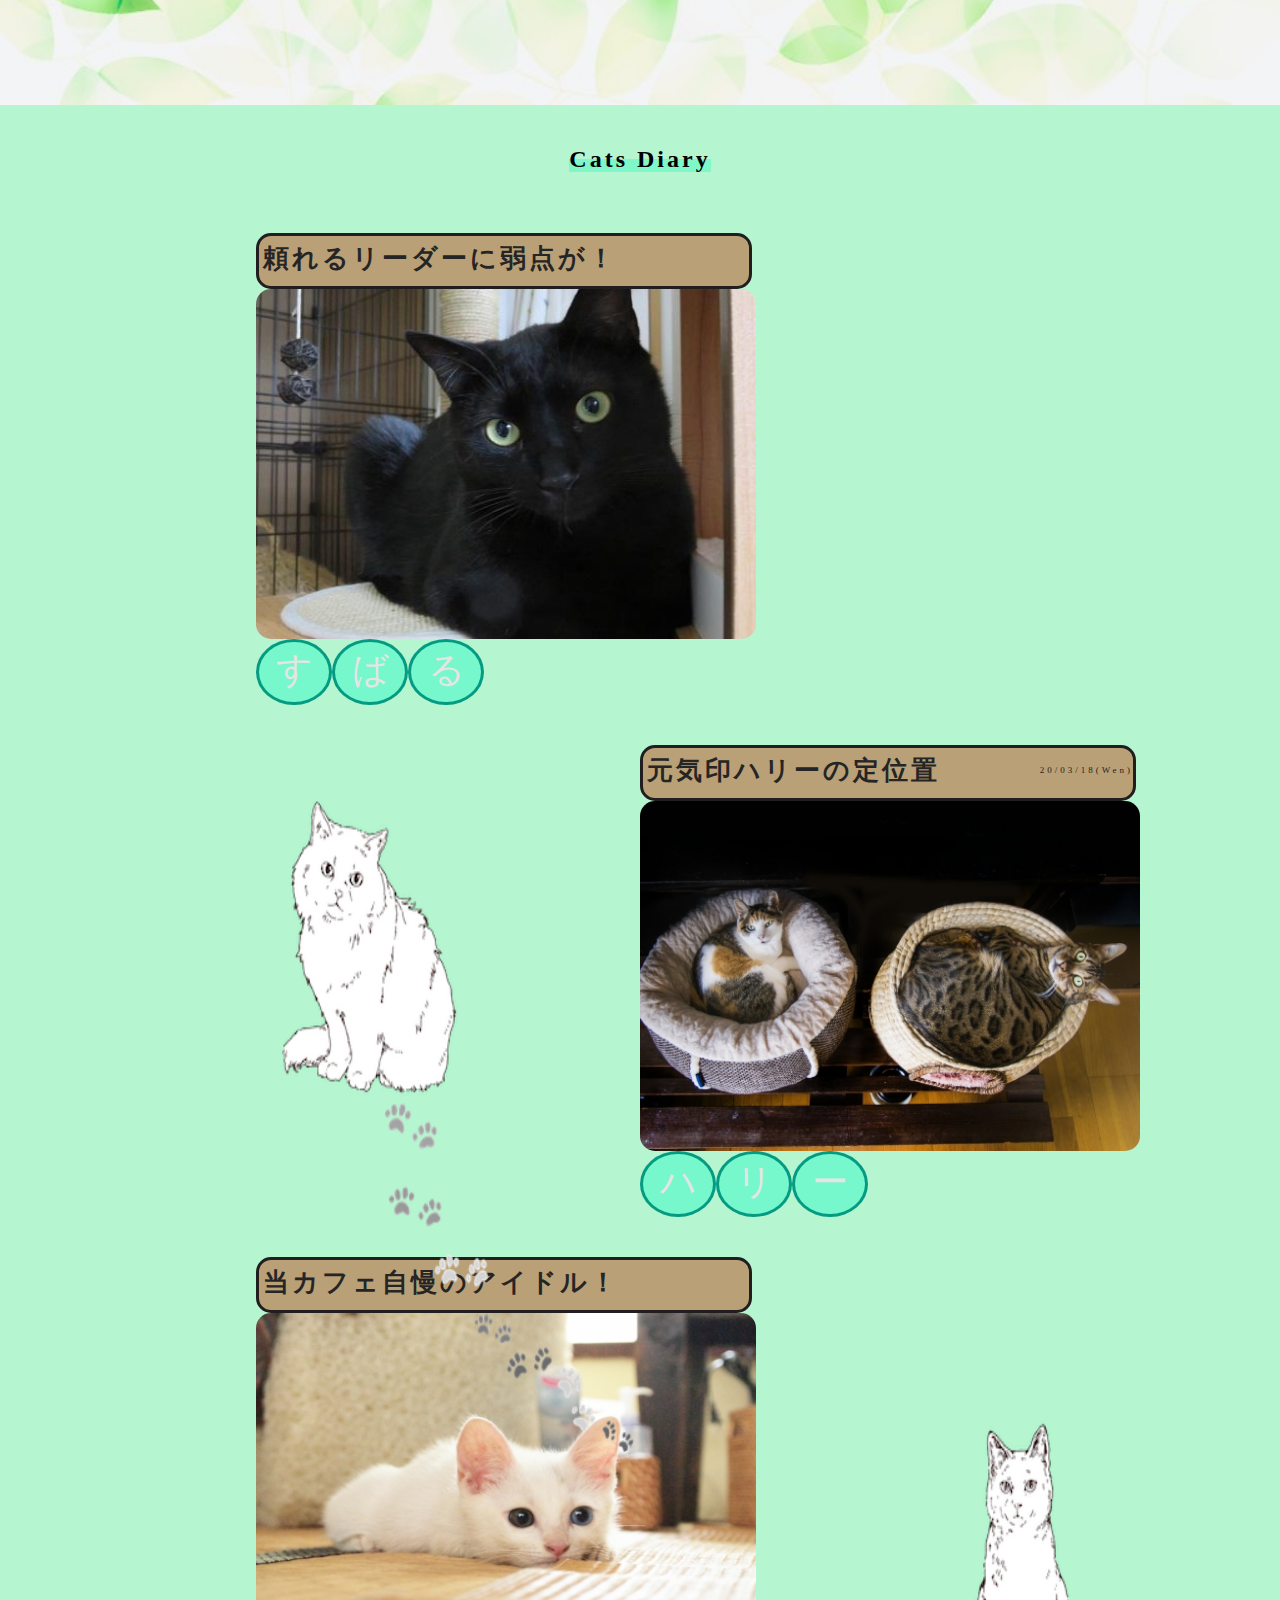
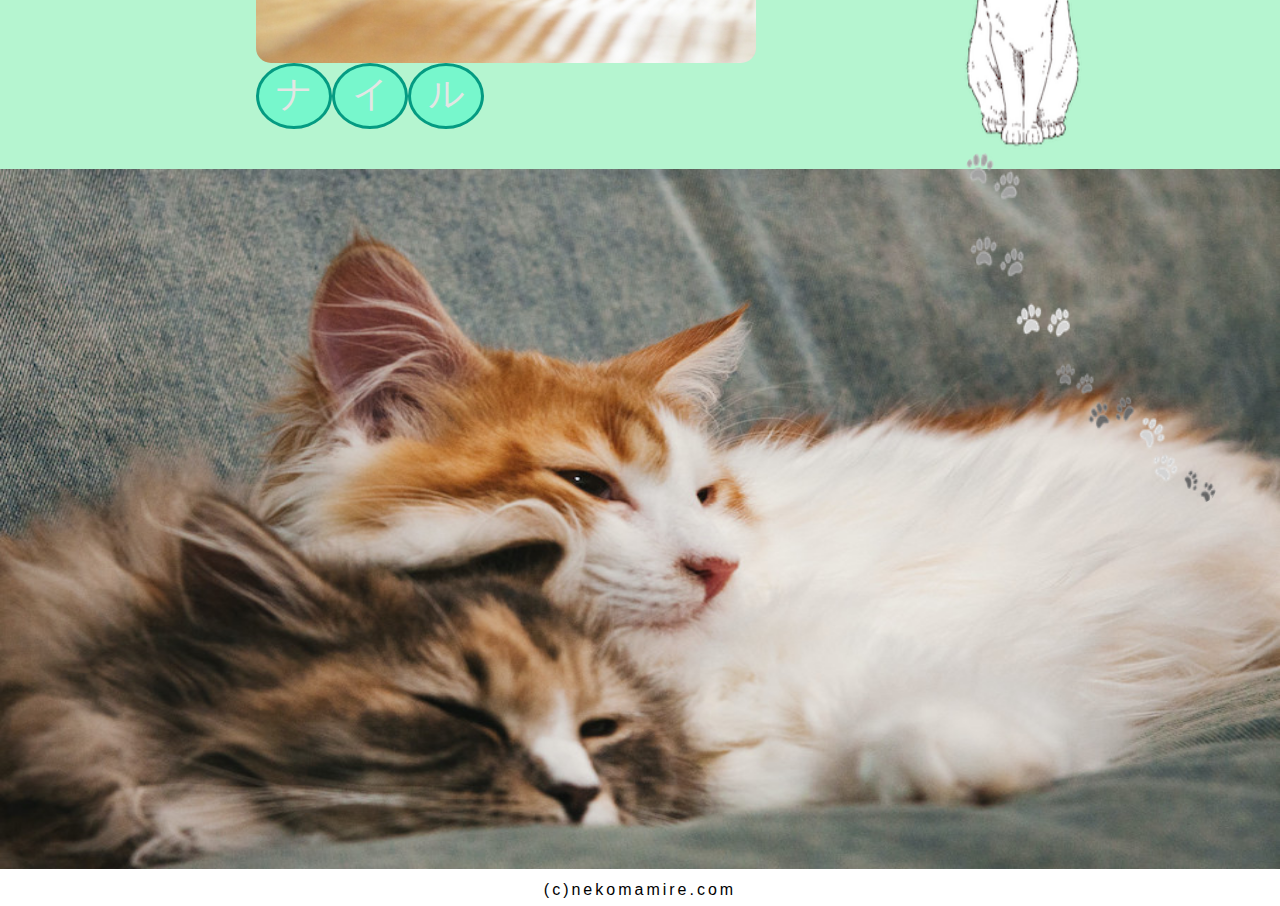
==== commit 84b15240: "Update index.html" ====
--- a/index.html
+++ b/index.html
@@ -1,8 +1,8 @@
 <!DOCTYPE html>
 <html lang="ja">
 <head>
-  < メタ  文字セット= "utf-8">
-  <meta name = "viewport" content = "width = device-width、initial-scale = 1">
+  <meta charset="utf-8">
+  <meta name="viewport" content="width=device-width, initial-scale=1">
   <link rel="stylesheet" href="styles.css">
   <title>NEKO MAMIRE</title>
   
@@ -30,7 +30,7 @@
     <div class="toppage_img">
       <h2 class="fade-in">NEKO<br>
         MAMIRE</h2>
-        <img class="fade-in" src="top_img.jpg">
+        <img class="fade-in" src="img/top_img.jpg">
       </div>
       
       <section>
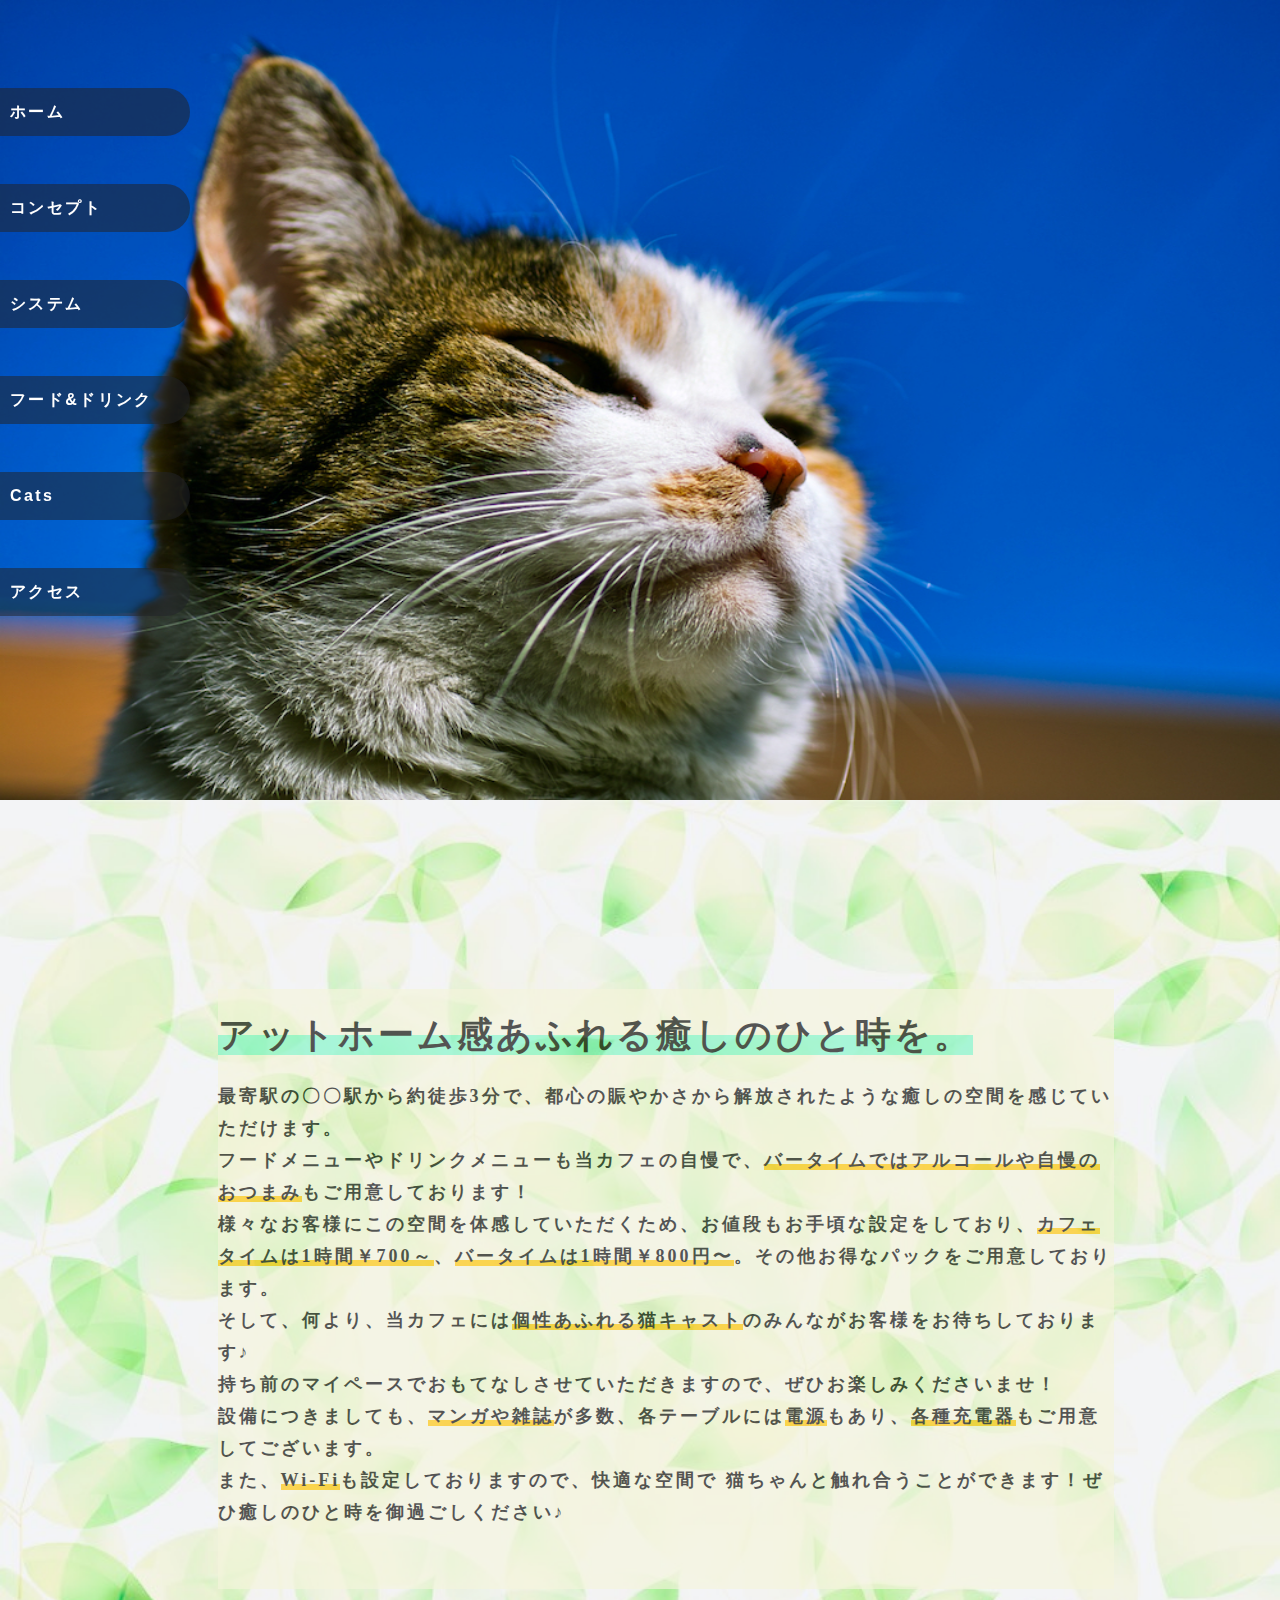
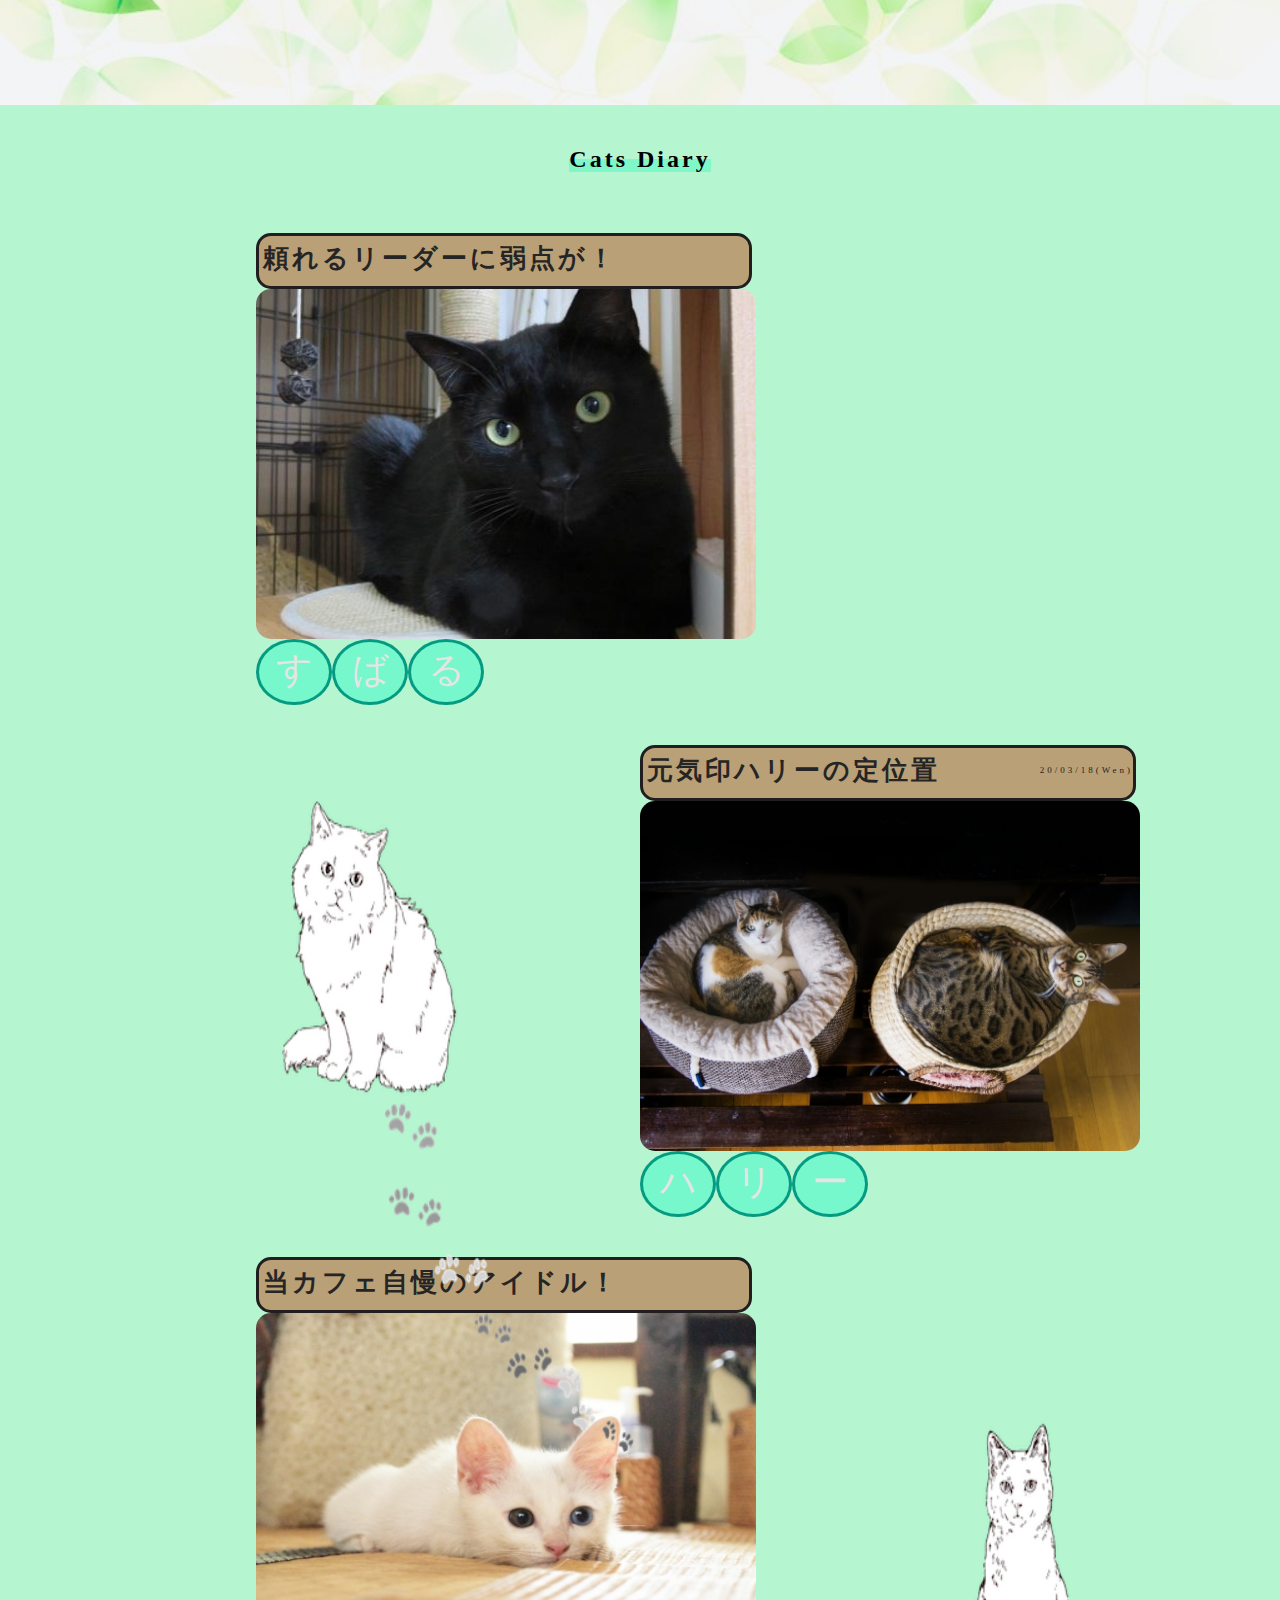
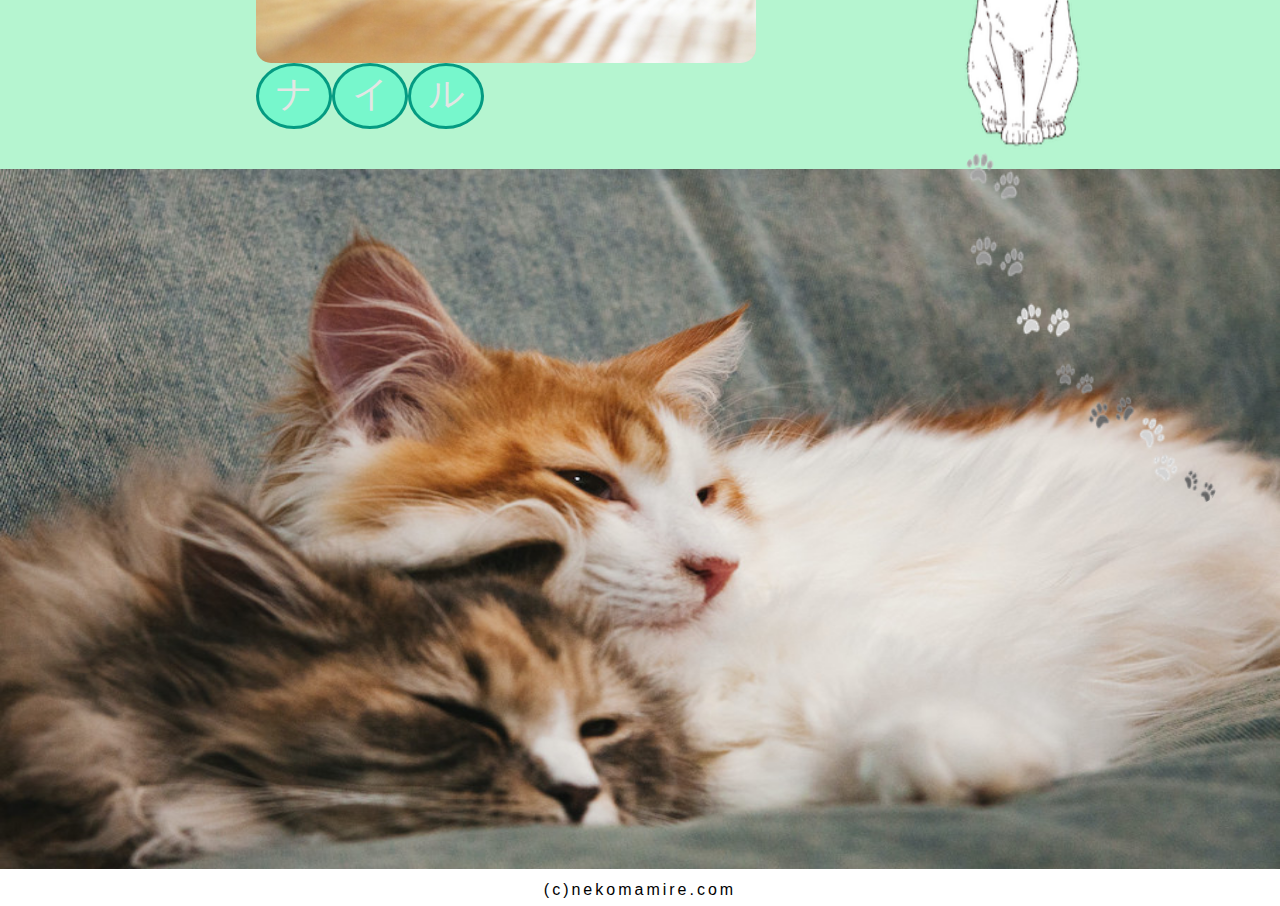
==== commit ec86d12e: "Update index.html" ====
--- a/index.html
+++ b/index.html
@@ -30,8 +30,8 @@
     <div class="toppage_img">
       <h2 class="fade-in">NEKO<br>
         MAMIRE</h2>
-        <img class="fade-in" src="img/top_img.jpg">
-      </div>
+        <img class="fade-in" src="top_img.jpg">
+    </div>
       
       <section>
         <div class="top_concept">
